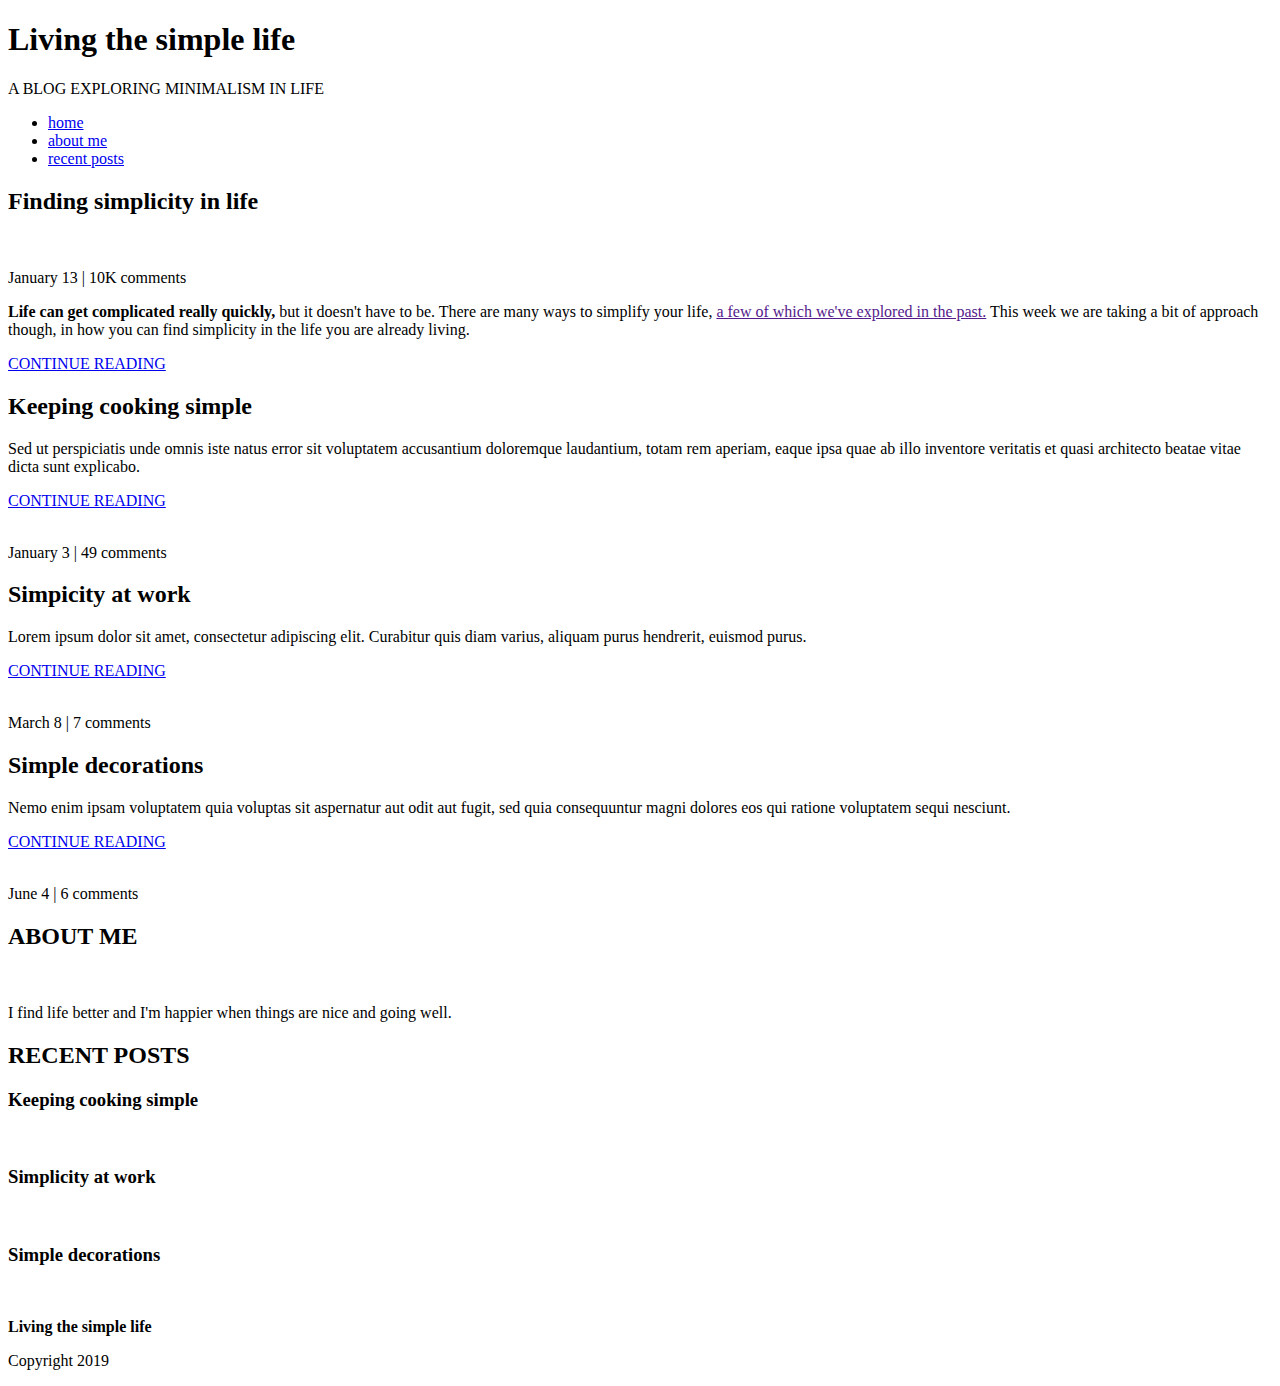
==== index.html @ 8b04abd6 "Added homepage" ====
<!DOCTYPE html>
<html lang="en">
<head>
    <meta charset="UTF-8">
    <meta name="viewport" content="width=device-width, initial-scale=1.0">
    <meta http-equiv="X-UA-Compatible" content="ie=edge">
    <link href="https://fonts.googleapis.com/css?family=Ubuntu:400,700&display=swap" rel="stylesheet">
    <link href="https://fonts.googleapis.com/css?family=Lora&display=swap" rel="stylesheet">
    <link rel="stylesheet" href="styles.css">
    <title>Home</title>
</head>
<body>
    <header>
        <h1>Living the simple life</h1>
        <div class="subtitle">A BLOG EXPLORING MINIMALISM IN LIFE</div>
        
        <nav>
            <ul>
                <li><a  href="index.html" class="current-page">home</a></li>
                <li><a href="about-me.html">about me</a></li>
                <li><a href="recent-post.html">recent posts</a></li>
            </ul>
        </nav>
    </header>

    <div class="container">
        <main role="main">
            
            <article class="article-featured">
                <h2 class="article-title">Finding simplicity in life</h2>
                <img src="life.jpg" alt="" class="article-picture">
                <p class="article-info">January 13 | 10K comments</p>
                <p class="article-body"><strong>Life can get complicated really quickly,</strong> but it doesn't have to be. There are many ways to simplify your life, <a href="">a few of which we've explored in the past.</a>
                 This week we are taking a bit of approach though, in how you can find simplicity in the life you are already living.</p>
                <a href="#" class="article-read-more">CONTINUE READING</a>
            </article>
           
            <article class="article-recent">
                <div class="article-recent-main">
                    <h2 class="article-title">Keeping cooking simple</h2>
                    <p class="article-body">Sed ut perspiciatis unde omnis iste natus error sit voluptatem accusantium doloremque laudantium, totam rem aperiam, eaque ipsa quae ab illo inventore veritatis et quasi architecto beatae vitae dicta sunt explicabo. </p>
                    <a href="#" class="article-read-more">CONTINUE READING</a>
                </div>
                <div class="article-recent-secondary">
                    <img src="coooook.jpg" alt="" class="article-image">
                    <p class="article-info">January 3 | 49 comments</p>
                </div>
            </article>
           
            <article class="article-recent">
                <div class="article-recent-main">
                    <h2 class="article-title">Simpicity at work</h2>
                    <p class="article-body">Lorem ipsum dolor sit amet, consectetur adipiscing elit. Curabitur quis diam varius, aliquam purus hendrerit, euismod purus. </p>
                    <a href="#" class="article-read-more">CONTINUE READING</a>
                </div>
                <div class="article-recent-secondary">
                    <img src="work.jpg" alt="" class="article-image">
                    <p class="article-info">March 8 | 7 comments</p>
                </div>
            </article>
            
            <article class="article-recent">
                <div class="article-recent-main">
                    <h2 class="article-title">Simple decorations</h2>
                    <p class="article-body">Nemo enim ipsam voluptatem quia voluptas sit aspernatur aut odit aut fugit, sed quia consequuntur magni dolores eos qui ratione voluptatem sequi nesciunt.</p>
                    <a href="#" class="article-read-more">CONTINUE READING</a>
                </div>
                <div class="article-recent-secondary">
                    <img src="simpdecor.jpg" alt="" class="article-image">
                    <p class="article-info">June 4 | 6 comments</p>
                </div>
            </article>
        </main>
        
        <aside class="sidebar">
           
            <div class="sidebar-widget">
                <h2 class="widget-title">ABOUT ME</h2>
                <img src="thisismeagain.jpg" alt="" class="widget-image">
                <p class="widget-body">I find life better and I'm happier when things are nice and going well.</p>
            </div>
            
            <div class="sidebar-widget">
                <h2 class="widget-title">RECENT POSTS</h2>
                <div class="widget-recent-post">
                    <h3 class="widget-recent-post-title">Keeping cooking simple</h3>
                    <img src="coooook.jpg" alt="" class="widget-image">
                </div>

                <div class="widget-recent-post">
                    <h3 class="widget-recent-post-title">Simplicity at work </h3>
                    <img src="work.jpg" alt="" class="widget-image">
                </div>

                <div class="widget-recent-post">
                    <h3 class="widget-recent-post-title">Simple decorations</h3>
                    <img src="simpdecor.jpg" alt="" class="widget-image">
                </div>
            </div>
        </aside>
    
    </div>

    <footer>
        <p> <strong>Living the simple life</strong></p>
        <p >Copyright 2019</p>
    </footer>
</body>
</html>
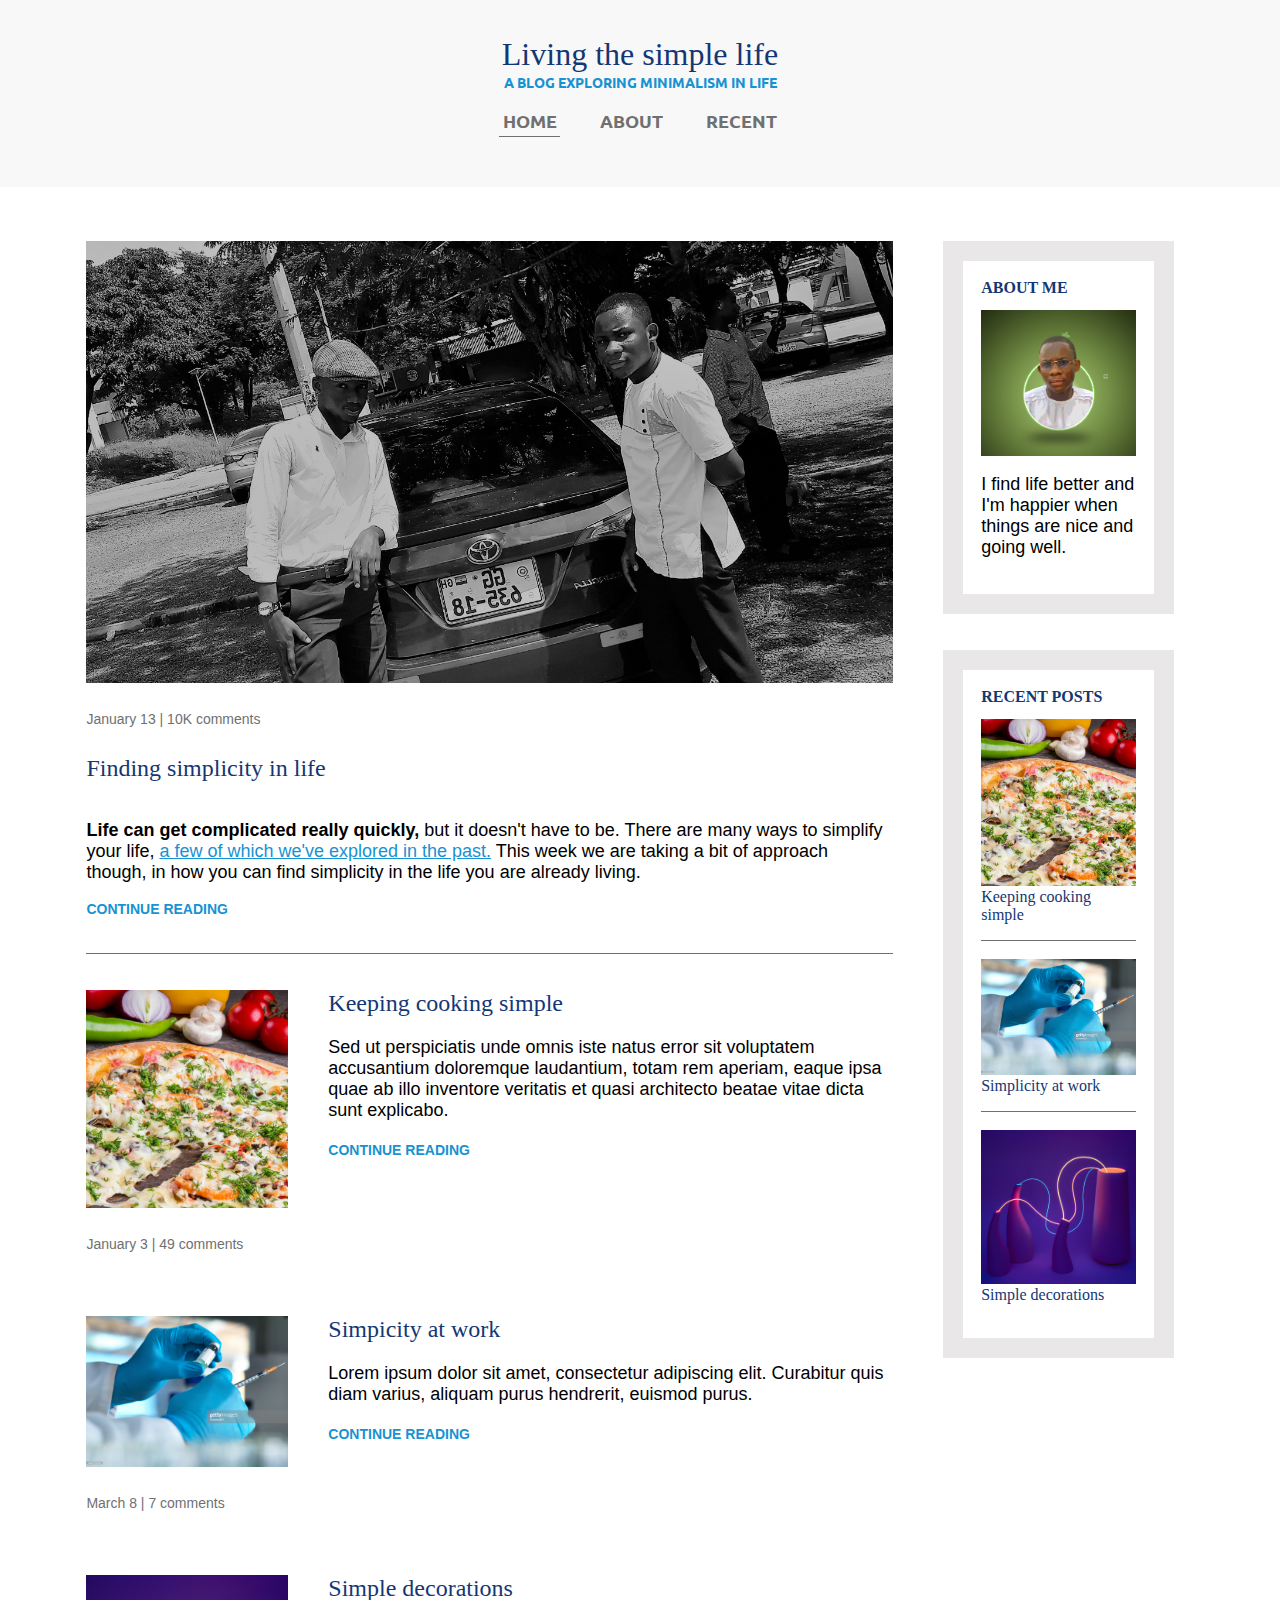
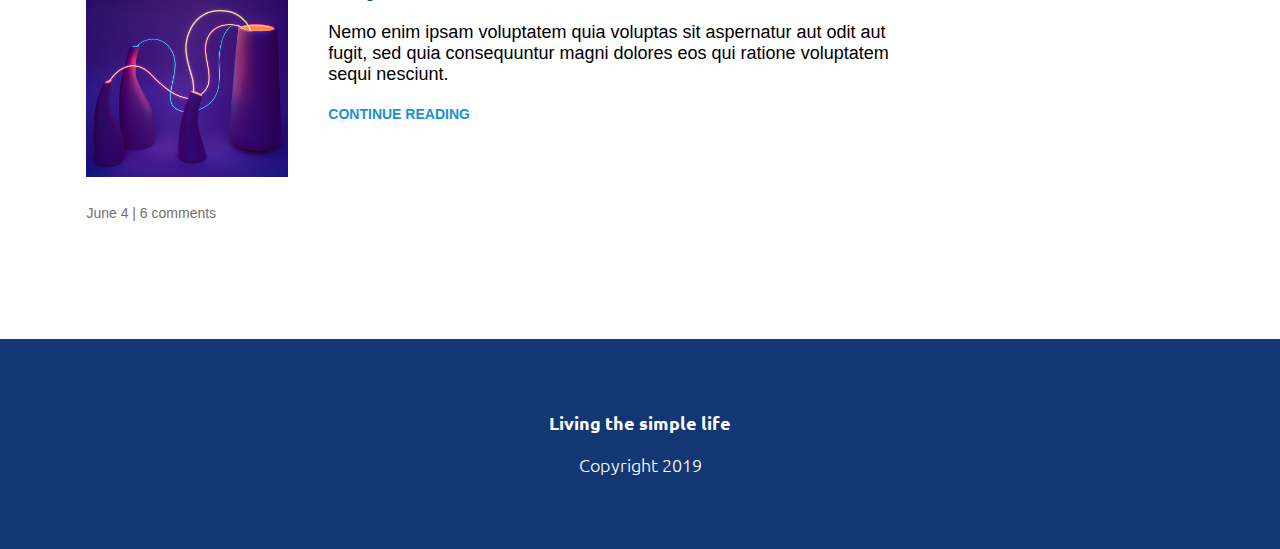
==== commit 5a5f4e20: "Changed link titles" ====
--- a/index.html
+++ b/index.html
@@ -17,8 +17,8 @@
         <nav>
             <ul>
                 <li><a  href="index.html" class="current-page">home</a></li>
-                <li><a href="about-me.html">about me</a></li>
-                <li><a href="recent-post.html">recent posts</a></li>
+                <li><a href="about-me.html">about</a></li>
+                <li><a href="recent-post.html">recent</a></li>
             </ul>
         </nav>
     </header>
@@ -103,7 +103,7 @@
 
     <footer>
         <p> <strong>Living the simple life</strong></p>
-        <p >Copyright 2019</p>
+        <p>Copyright 2019</p>
     </footer>
 </body>
 </html>--- a/styles.css
+++ b/styles.css
@@ -0,0 +1,268 @@
+.container{
+    margin: 3em;
+    width: 90%;
+    max-width: 100%;
+    display: flex;
+    justify-content: space-evenly;
+}
+
+.image-full{
+    max-height: 700px;
+    width: 100%;
+    object-fit: cover;
+
+}
+
+/*big screens*/
+@media (max-width: 675px) {
+    .container{
+        flex-direction: column;
+    }
+
+    header{
+        text-align: center;
+    }
+
+}
+
+main{
+    width: 70%;
+
+}
+
+aside{
+    width: 20%;
+    min-width: 200px;
+    margin-left: 1em;
+
+}
+
+
+body{
+    margin: 0;
+    font-family: sans-serif;
+    font-size: 1.125rem;
+    font-weight: 300;
+    
+}
+
+img{
+    max-width: 100%;
+    display: block;
+}
+
+header{
+    text-align: center;
+    background-color: #f8f8f8;
+    padding: 2em 0;
+
+}
+
+h1{
+    font-family: 'Lora', serif;
+}
+
+h1,
+h2,
+h3 {
+    font-family: serif;
+    font-weight: 400;
+    color: #143774;
+    margin-top: 0vh;
+}
+
+h1{
+    font-size: 2rem;
+    margin: 0;
+}
+
+a{ 
+    color: #1792d2;
+    font-weight: bolder;
+}
+
+a:hover,
+a:focus{
+    color: #143774;
+
+}
+
+strong{
+    font-weight: 700;
+}
+
+.subtitle{
+    font-size: 0.88rem;
+    font-weight: 700;
+    font-family: 'Ubuntu', sans-serif;
+    color: #1792d2;
+    padding: 0;
+    margin: 0;
+    
+}
+
+.article-title{
+    font-size: 1.5rem;
+
+}
+
+.article-read-more,
+.article-info{
+    font-size: .875rem;
+}
+
+.article-info{
+    color: #707070;
+    margin: 2em 0;
+}
+
+.article-read-more{
+    color: #1792d2;
+    font-weight: 700;
+    text-decoration: none;
+}
+.article-read-more:hover,
+.article-read-more:focus{
+    color: #143774;
+    text-decoration: underline;
+}
+
+nav ul{
+    display: flex;
+    list-style: none;
+    padding: 0;
+    justify-content: center;
+
+
+}
+
+nav li {
+    margin: 0 1em;
+    
+
+}
+
+nav a {
+    font-family:'Ubuntu', sans-serif;
+    text-decoration: none;
+    text-transform: uppercase;
+    color: #707070;
+    font-weight: 700;
+    padding: .2em;
+    
+
+
+}
+
+nav a:hover,
+nav a:focus{
+    color: #1792d2;
+    
+}
+
+footer{
+    background: #143774;
+    text-align: center;
+    color: #fff;
+    padding: 3em 0;
+    font-family: 'Ubuntu', sans-serif;
+}
+
+
+.article-featured{
+    border-bottom: #707070 1px solid;
+    padding-bottom: 2em;
+    margin-bottom: 2em;
+}
+
+.article-recent{
+    display: flex;
+    flex-direction: column-reverse;
+    margin-bottom: 2em;
+}
+
+@media (min-width: 675px) {
+    .article-recent{
+        flex-direction: row-reverse;
+        justify-content: space-between;
+    }
+
+    .article-recent-main{
+        width: 70%;
+
+    }
+
+    .article-recent-secondary{
+        width: 25%;
+
+    }
+
+    .article-featured{
+        display: flex;
+        flex-direction: column;
+    }
+
+    .article-image{
+        order: 0;
+    }
+
+    .article-info{
+        order: 1;
+    }
+
+    .article-title{
+        order: 2;
+    }
+
+    .article-body{
+        order: 3;
+    }
+
+    .article-read-more{
+        order: 4;
+    }
+
+   
+}
+
+/*widget*/
+.sidebar-widget{
+    border: 20px solid #e9e7e7;
+    margin-bottom: 2em;
+    padding: 1em;
+}
+
+.widget-recent-post-title,
+.widget-title{
+    font-size: 1rem;
+
+
+}
+
+.widget-title{
+    font-weight: 700;
+}
+
+.widget-recent-post{
+    display: flex;
+    flex-direction: column-reverse;
+    border-bottom: 1px solid #707070;
+    margin-bottom: 1em;
+}
+
+.widget-recent-post:last-child{
+    border-bottom: 0;
+    margin-bottom: 0;
+}
+
+.widget-recent-post-title{
+    padding-top: 2px;
+}
+
+.current-page{
+    border-bottom: 1px solid #707070;
+}
+
+.current-page:hover{
+    color: #707070;
+}
